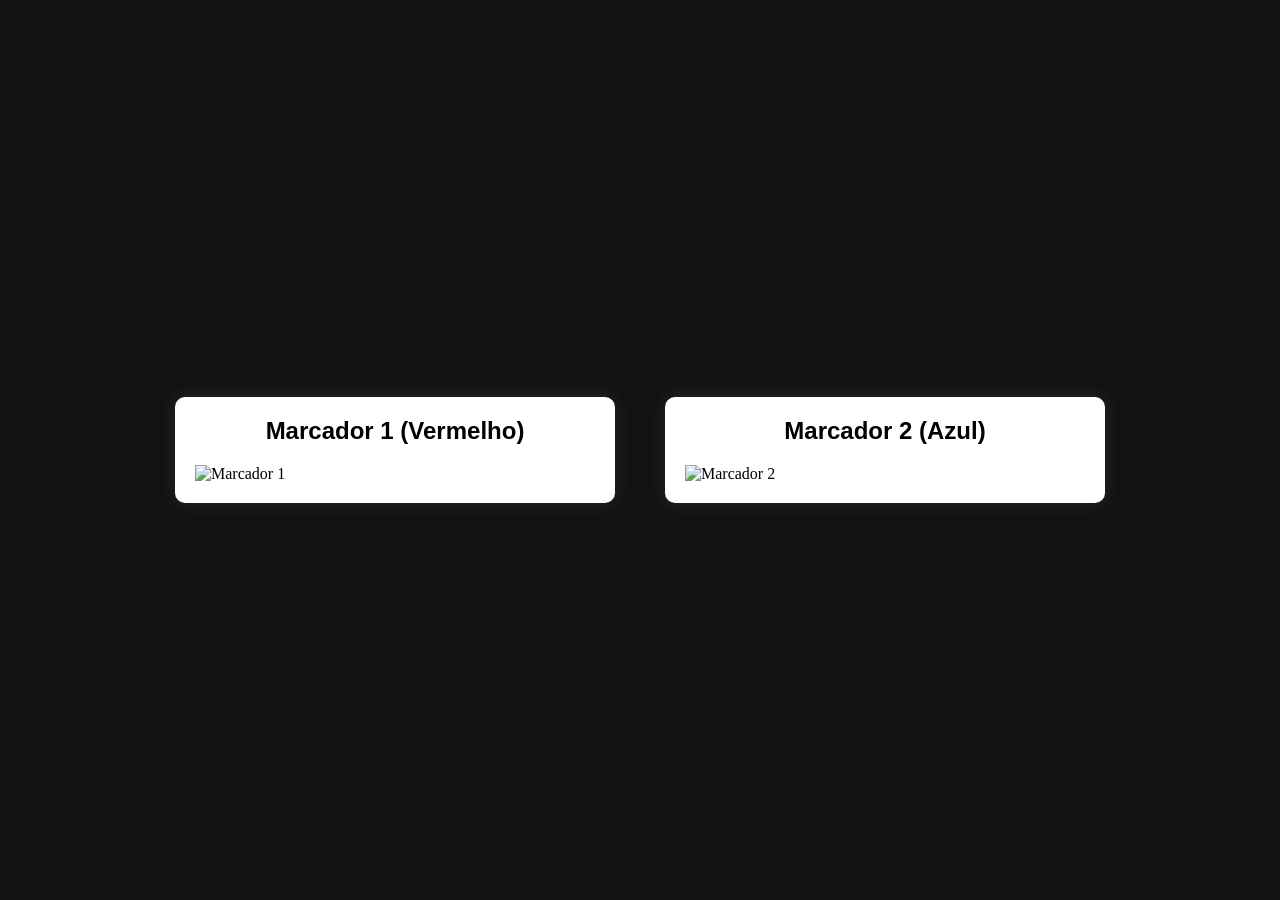
==== projeto-lasers-ar/marcadores.html @ d32b8cb3 "Add marcadores.html for reading markers" ====
<!DOCTYPE html>
<html>
<head>
  <meta charset="utf-8">
  <title>Marcadores para Leitura</title>
  <style>
    body {
      margin: 0; padding: 0;
      background-color: #121212; /* Fundo escuro ajuda a câmera a focar no papel */
      display: flex;
      justify-content: center;
      align-items: center;
      height: 100vh;
      gap: 50px;
    }
    .marcador {
      background: white;
      padding: 20px;
      border-radius: 10px;
      box-shadow: 0 0 20px rgba(255,255,255,0.1);
    }
    img {
      width: 400px; /* Tamanho grande na tela */
      height: auto;
      display: block;
    }
  </style>
</head>
<body>

  <div class="marcador">
    <h2 style="text-align:center; font-family:sans-serif; margin-top:0;">Marcador 1 (Vermelho)</h2>
    <!-- Aponta para o seu PDF -->
    <img src="markers/01-pdf.pdf" alt="Marcador 1">
  </div>

  <div class="marcador">
    <h2 style="text-align:center; font-family:sans-serif; margin-top:0;">Marcador 2 (Azul)</h2>
    <!-- Aponta para o seu PDF -->
    <img src="markers/02-pdf.pdf" alt="Marcador 2">
  </div>

</body>
</html>
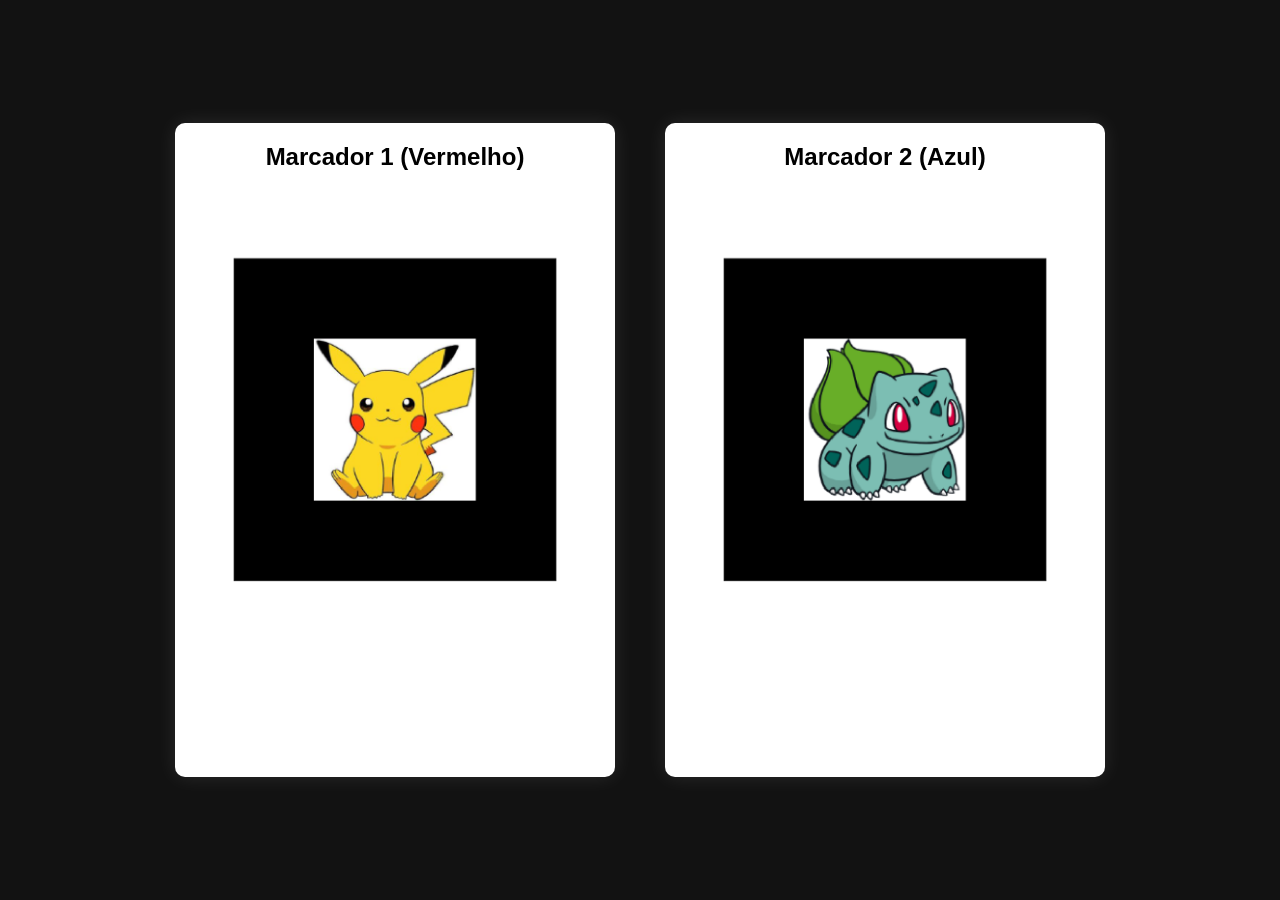
==== commit 1c414601: "Change PDF links to PNG in marcadores.html" ====
--- a/projeto-lasers-ar/marcadores.html
+++ b/projeto-lasers-ar/marcadores.html
@@ -31,13 +31,13 @@
   <div class="marcador">
     <h2 style="text-align:center; font-family:sans-serif; margin-top:0;">Marcador 1 (Vermelho)</h2>
     <!-- Aponta para o seu PDF -->
-    <img src="markers/01-pdf.pdf" alt="Marcador 1">
+    <img src="markers/01-pdf.png" alt="Marcador 1">
   </div>
 
   <div class="marcador">
     <h2 style="text-align:center; font-family:sans-serif; margin-top:0;">Marcador 2 (Azul)</h2>
     <!-- Aponta para o seu PDF -->
-    <img src="markers/02-pdf.pdf" alt="Marcador 2">
+    <img src="markers/02-pdf.png" alt="Marcador 2">
   </div>
 
 </body>
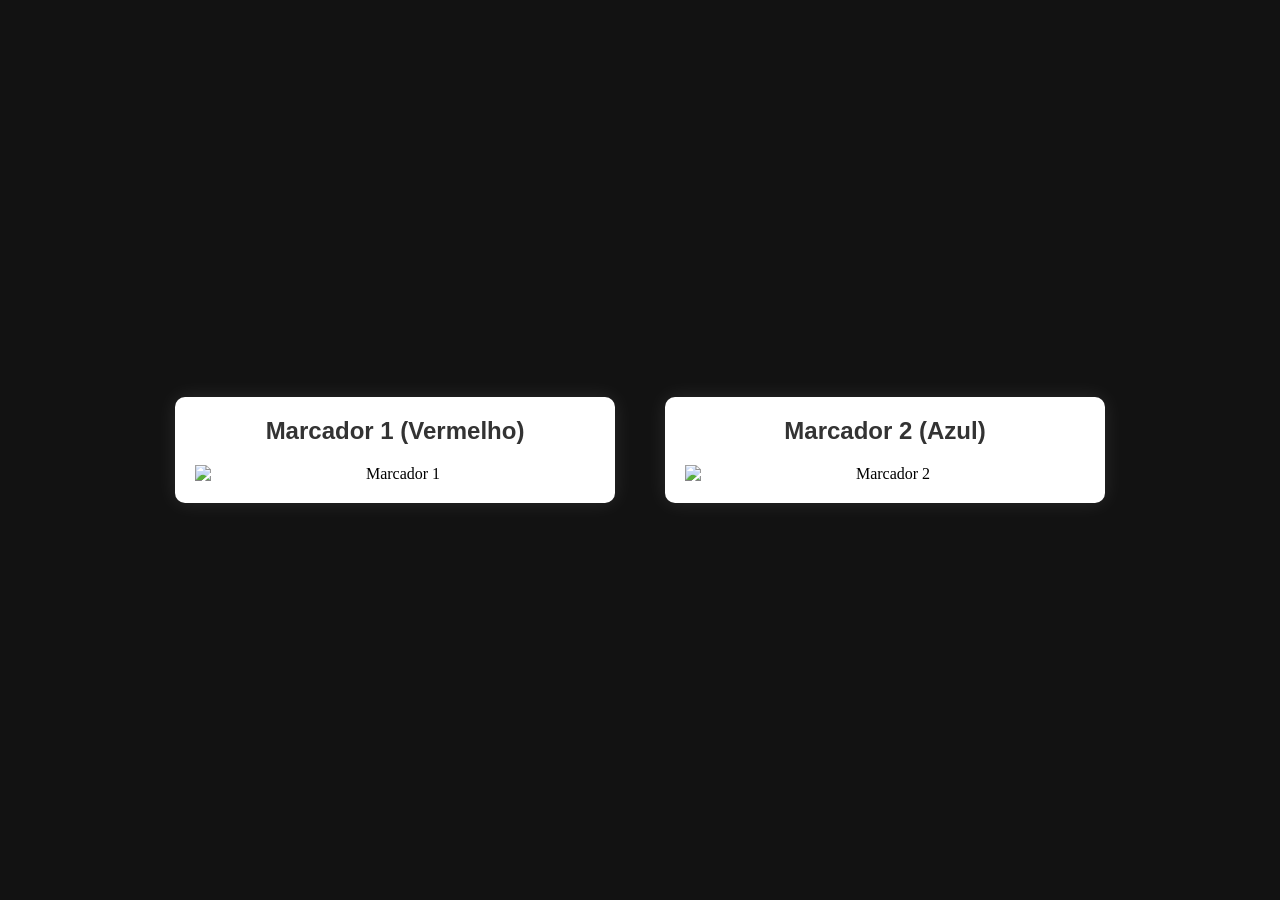
==== commit 9208eb2a: "Update title and image paths in marcadores.html" ====
--- a/projeto-lasers-ar/marcadores.html
+++ b/projeto-lasers-ar/marcadores.html
@@ -2,11 +2,11 @@
 <html>
 <head>
   <meta charset="utf-8">
-  <title>Marcadores para Leitura</title>
+  <title>Marcadores para Leitura - MindAR</title>
   <style>
     body {
       margin: 0; padding: 0;
-      background-color: #121212; /* Fundo escuro ajuda a câmera a focar no papel */
+      background-color: #121212; /* Fundo escuro evita reflexos na câmera */
       display: flex;
       justify-content: center;
       align-items: center;
@@ -18,9 +18,15 @@
       padding: 20px;
       border-radius: 10px;
       box-shadow: 0 0 20px rgba(255,255,255,0.1);
+      text-align: center;
+    }
+    h2 {
+      font-family: sans-serif;
+      margin-top: 0;
+      color: #333;
     }
     img {
-      width: 400px; /* Tamanho grande na tela */
+      width: 400px; /* Tamanho dos marcadores na tela */
       height: auto;
       display: block;
     }
@@ -29,15 +35,13 @@
 <body>
 
   <div class="marcador">
-    <h2 style="text-align:center; font-family:sans-serif; margin-top:0;">Marcador 1 (Vermelho)</h2>
-    <!-- Aponta para o seu PDF -->
-    <img src="markers/01-pdf.png" alt="Marcador 1">
+    <h2>Marcador 1 (Vermelho)</h2>
+    <img src="01-pdf.png" alt="Marcador 1">
   </div>
 
   <div class="marcador">
-    <h2 style="text-align:center; font-family:sans-serif; margin-top:0;">Marcador 2 (Azul)</h2>
-    <!-- Aponta para o seu PDF -->
-    <img src="markers/02-pdf.png" alt="Marcador 2">
+    <h2>Marcador 2 (Azul)</h2>
+    <img src="02-pdf.png" alt="Marcador 2">
   </div>
 
 </body>
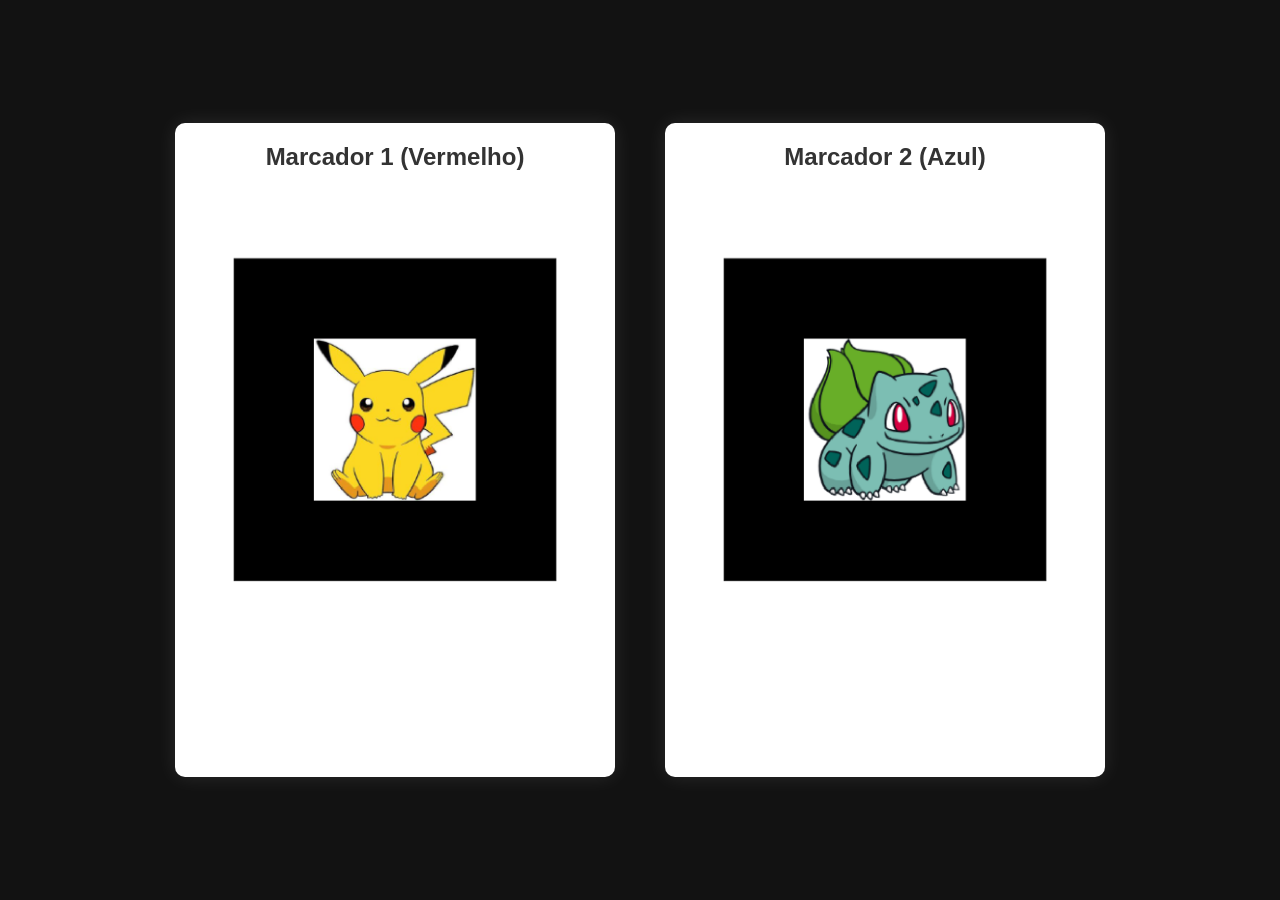
==== commit 0a9be520: "Add error handling for marker image sources Updated image tags to handle loading errors by providing" ====
--- a/projeto-lasers-ar/marcadores.html
+++ b/projeto-lasers-ar/marcadores.html
@@ -6,7 +6,7 @@
   <style>
     body {
       margin: 0; padding: 0;
-      background-color: #121212; /* Fundo escuro evita reflexos na câmera */
+      background-color: #121212;
       display: flex;
       justify-content: center;
       align-items: center;
@@ -26,7 +26,7 @@
       color: #333;
     }
     img {
-      width: 400px; /* Tamanho dos marcadores na tela */
+      width: 400px;
       height: auto;
       display: block;
     }
@@ -36,12 +36,13 @@
 
   <div class="marcador">
     <h2>Marcador 1 (Vermelho)</h2>
-    <img src="01-pdf.png" alt="Marcador 1">
+    <!-- Tenta buscar na raiz ou na pasta markers -->
+    <img src="01-pdf.png" alt="Marcador 1" onerror="this.src='markers/01-pdf.png'">
   </div>
 
   <div class="marcador">
     <h2>Marcador 2 (Azul)</h2>
-    <img src="02-pdf.png" alt="Marcador 2">
+    <img src="02-pdf.png" alt="Marcador 2" onerror="this.src='markers/02-pdf.png'">
   </div>
 
 </body>
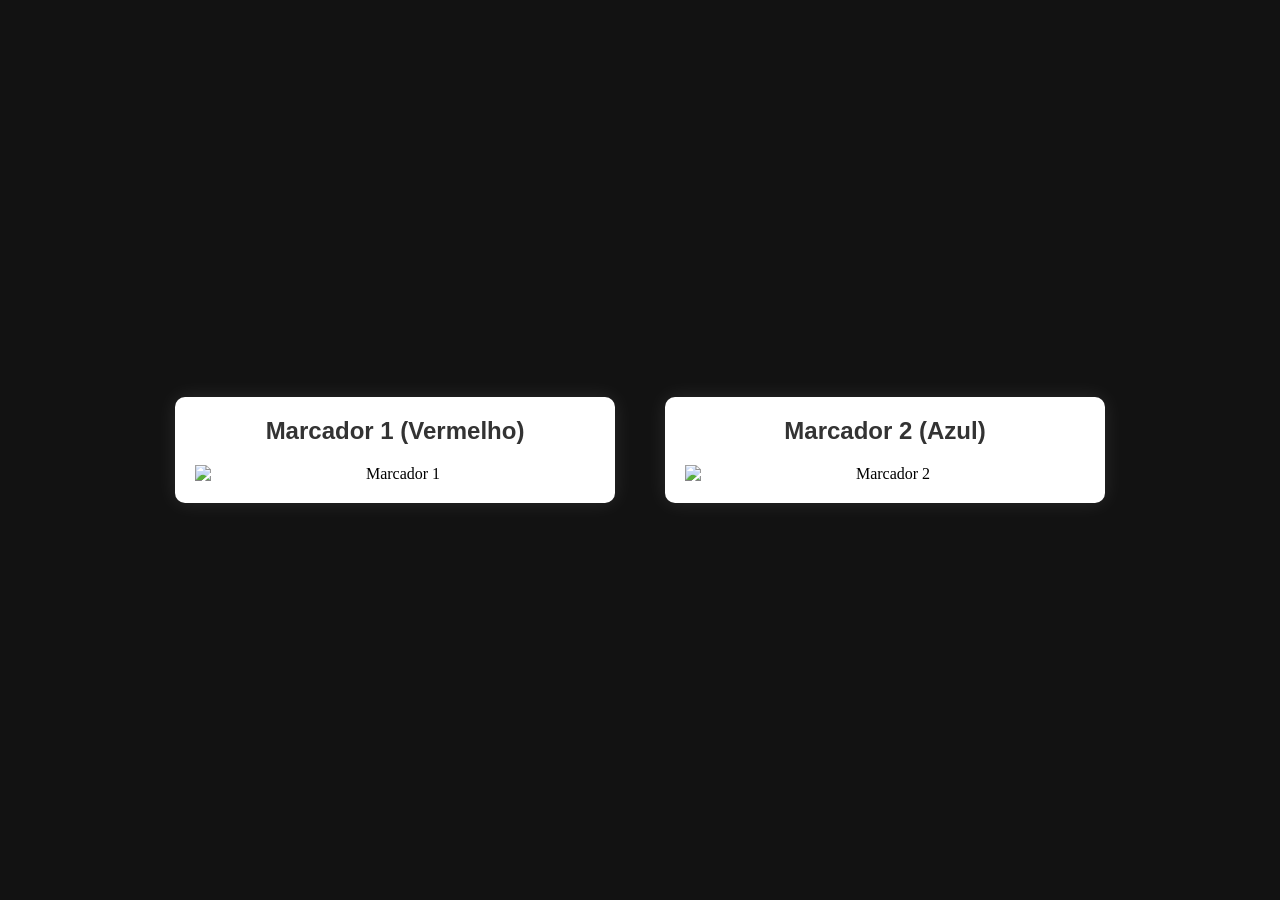
==== commit 6290d951: "Update marcadores.html to simplify image loading Removed onerror attribute from image tags for marke" ====
--- a/projeto-lasers-ar/marcadores.html
+++ b/projeto-lasers-ar/marcadores.html
@@ -6,7 +6,7 @@
   <style>
     body {
       margin: 0; padding: 0;
-      background-color: #121212;
+      background-color: #121212; 
       display: flex;
       justify-content: center;
       align-items: center;
@@ -26,7 +26,7 @@
       color: #333;
     }
     img {
-      width: 400px;
+      width: 400px; 
       height: auto;
       display: block;
     }
@@ -36,13 +36,12 @@
 
   <div class="marcador">
     <h2>Marcador 1 (Vermelho)</h2>
-    <!-- Tenta buscar na raiz ou na pasta markers -->
-    <img src="01-pdf.png" alt="Marcador 1" onerror="this.src='markers/01-pdf.png'">
+    <img src="01-pdf.png" alt="Marcador 1">
   </div>
 
   <div class="marcador">
     <h2>Marcador 2 (Azul)</h2>
-    <img src="02-pdf.png" alt="Marcador 2" onerror="this.src='markers/02-pdf.png'">
+    <img src="02-pdf.png" alt="Marcador 2">
   </div>
 
 </body>
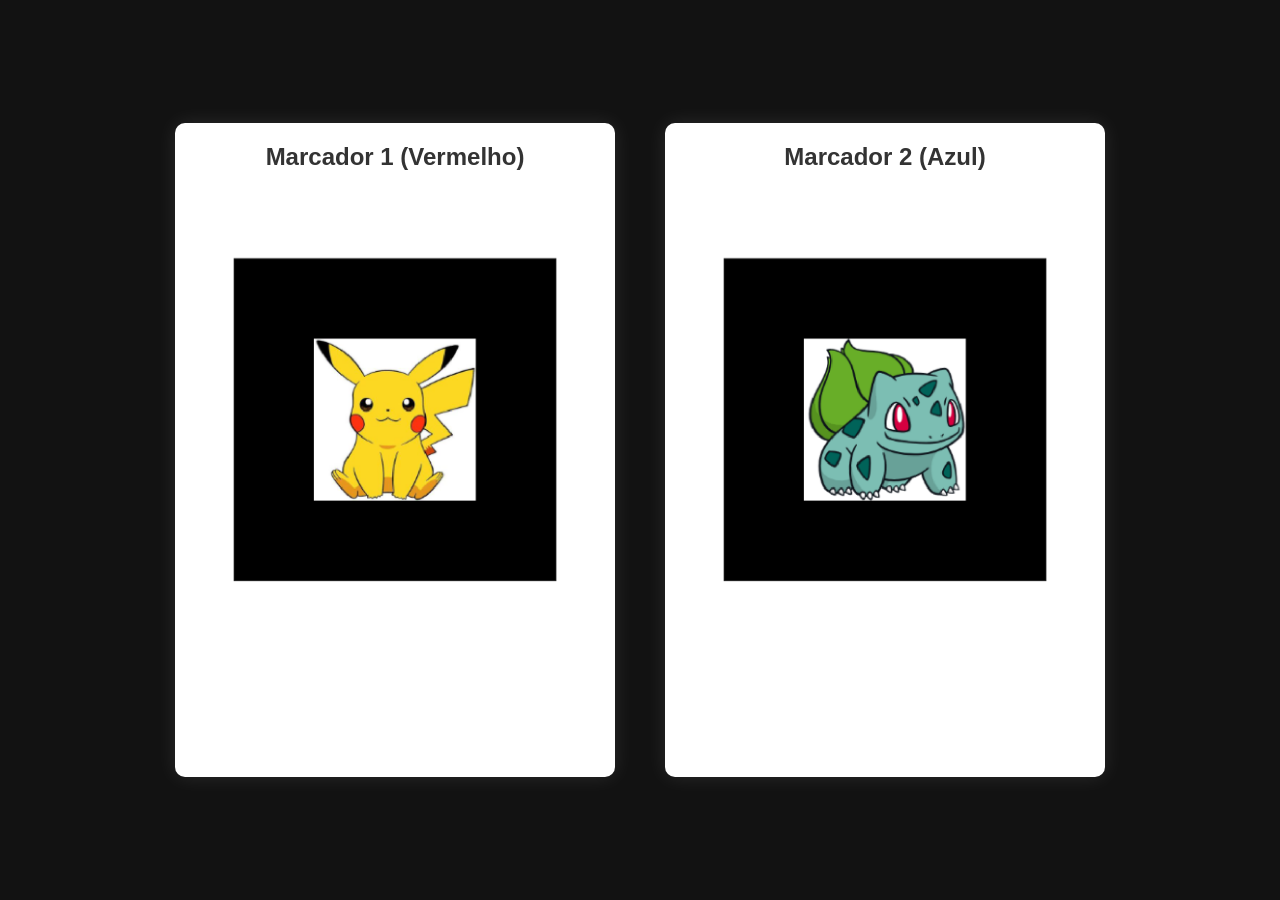
==== commit 6bc2a453: "Fix image paths in marcadores.html Updated image paths to point to the correct 'markers' directory." ====
--- a/projeto-lasers-ar/marcadores.html
+++ b/projeto-lasers-ar/marcadores.html
@@ -1,5 +1,5 @@
 <!DOCTYPE html>
-<html>
+<html lang="pt-BR">
 <head>
   <meta charset="utf-8">
   <title>Marcadores para Leitura - MindAR</title>
@@ -36,12 +36,14 @@
 
   <div class="marcador">
     <h2>Marcador 1 (Vermelho)</h2>
-    <img src="01-pdf.png" alt="Marcador 1">
+    <!-- Caminho corrigido apontando para a pasta markers -->
+    <img src="./markers/01-pdf.png" alt="Marcador 1">
   </div>
 
   <div class="marcador">
     <h2>Marcador 2 (Azul)</h2>
-    <img src="02-pdf.png" alt="Marcador 2">
+    <!-- Caminho corrigido apontando para a pasta markers -->
+    <img src="./markers/02-pdf.png" alt="Marcador 2">
   </div>
 
 </body>
